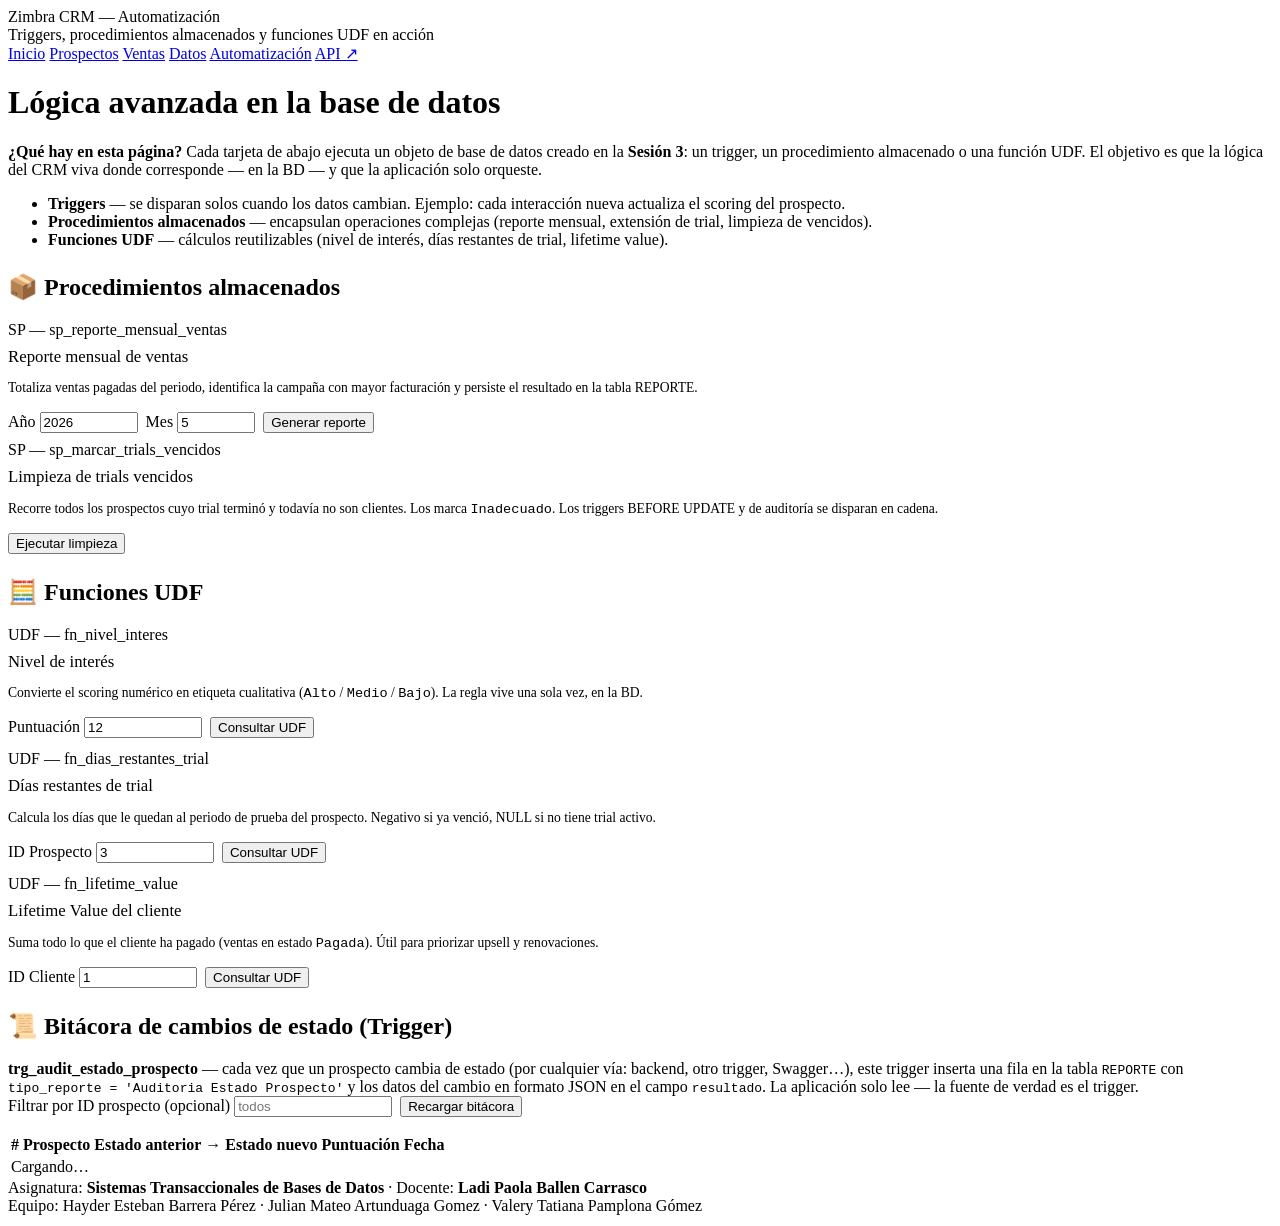
==== frontend/automatizacion.html @ 2b96eb65 "Initial commit: Zimbra CRM — Sesiones 1, 2 y 3" ====
<!DOCTYPE html>
<html lang="es">
<head>
    <meta charset="UTF-8">
    <meta name="viewport" content="width=device-width, initial-scale=1.0">
    <title>Zimbra CRM — Automatización</title>
    <link rel="stylesheet" href="/css/style.css">
</head>
<body>
    <header>
        <div class="title">Zimbra CRM — Automatización</div>
        <div class="subtitle">Triggers, procedimientos almacenados y funciones UDF en acción</div>
    </header>
    <nav>
        <a href="/">Inicio</a>
        <a href="/prospectos.html">Prospectos</a>
        <a href="/ventas.html">Ventas</a>
        <a href="/datos.html">Datos</a>
        <a href="/automatizacion.html" class="active">Automatización</a>
        <a href="/docs" target="_blank">API ↗</a>
    </nav>

    <main>
        <h1>Lógica avanzada en la base de datos</h1>
        <div class="info-panel">
            <strong>¿Qué hay en esta página?</strong>
            Cada tarjeta de abajo ejecuta un objeto de base de datos creado en la
            <strong>Sesión 3</strong>: un trigger, un procedimiento almacenado o una función UDF.
            El objetivo es que la lógica del CRM viva donde corresponde — en la BD —
            y que la aplicación solo orqueste.
            <ul>
                <li><strong>Triggers</strong> — se disparan solos cuando los datos cambian. Ejemplo: cada interacción nueva actualiza el scoring del prospecto.</li>
                <li><strong>Procedimientos almacenados</strong> — encapsulan operaciones complejas (reporte mensual, extensión de trial, limpieza de vencidos).</li>
                <li><strong>Funciones UDF</strong> — cálculos reutilizables (nivel de interés, días restantes de trial, lifetime value).</li>
            </ul>
        </div>

        <!-- =================================================== -->
        <!-- PROCEDIMIENTOS ALMACENADOS -->
        <!-- =================================================== -->
        <h2 style="margin-top: 1.5rem;">📦 Procedimientos almacenados</h2>

        <div class="two-col">
            <section>
                <div class="card">
                    <div class="label">SP — sp_reporte_mensual_ventas</div>
                    <div class="value" style="font-size: 1.05rem; margin: 0.5rem 0;">Reporte mensual de ventas</div>
                    <p class="muted" style="font-size: 0.85rem; margin-bottom: 1rem;">
                        Totaliza ventas pagadas del periodo, identifica la campaña con mayor
                        facturación y persiste el resultado en la tabla REPORTE.
                    </p>
                    <div style="display: flex; gap: 0.5rem; align-items: flex-end; margin-bottom: 0.5rem;">
                        <div>
                            <label>Año</label>
                            <input type="number" id="rep-anio" value="2026" min="2020" max="2099" style="width: 90px;">
                        </div>
                        <div>
                            <label>Mes</label>
                            <input type="number" id="rep-mes" value="5" min="1" max="12" style="width: 70px;">
                        </div>
                        <button class="btn" id="btn-reporte-mensual">Generar reporte</button>
                    </div>
                    <div id="result-reporte"></div>
                </div>
            </section>

            <section>
                <div class="card">
                    <div class="label">SP — sp_marcar_trials_vencidos</div>
                    <div class="value" style="font-size: 1.05rem; margin: 0.5rem 0;">Limpieza de trials vencidos</div>
                    <p class="muted" style="font-size: 0.85rem; margin-bottom: 1rem;">
                        Recorre todos los prospectos cuyo trial terminó y todavía no son clientes.
                        Los marca <code>Inadecuado</code>. Los triggers BEFORE UPDATE y de auditoría
                        se disparan en cadena.
                    </p>
                    <button class="btn danger" id="btn-limpiar-trials">Ejecutar limpieza</button>
                    <div id="result-limpieza"></div>
                </div>
            </section>
        </div>

        <!-- =================================================== -->
        <!-- FUNCIONES UDF -->
        <!-- =================================================== -->
        <h2 style="margin-top: 1.5rem;">🧮 Funciones UDF</h2>

        <div class="two-col">
            <section>
                <div class="card">
                    <div class="label">UDF — fn_nivel_interes</div>
                    <div class="value" style="font-size: 1.05rem; margin: 0.5rem 0;">Nivel de interés</div>
                    <p class="muted" style="font-size: 0.85rem; margin-bottom: 1rem;">
                        Convierte el scoring numérico en etiqueta cualitativa
                        (<code>Alto</code> / <code>Medio</code> / <code>Bajo</code>).
                        La regla vive una sola vez, en la BD.
                    </p>
                    <div style="display: flex; gap: 0.5rem; align-items: flex-end;">
                        <div>
                            <label>Puntuación</label>
                            <input type="number" id="udf-puntuacion" value="12" min="0" style="width: 110px;">
                        </div>
                        <button class="btn" id="btn-nivel-interes">Consultar UDF</button>
                    </div>
                    <div id="result-nivel-interes" style="margin-top: 0.75rem;"></div>
                </div>
            </section>

            <section>
                <div class="card">
                    <div class="label">UDF — fn_dias_restantes_trial</div>
                    <div class="value" style="font-size: 1.05rem; margin: 0.5rem 0;">Días restantes de trial</div>
                    <p class="muted" style="font-size: 0.85rem; margin-bottom: 1rem;">
                        Calcula los días que le quedan al periodo de prueba del prospecto.
                        Negativo si ya venció, NULL si no tiene trial activo.
                    </p>
                    <div style="display: flex; gap: 0.5rem; align-items: flex-end;">
                        <div>
                            <label>ID Prospecto</label>
                            <input type="number" id="udf-id-prospecto" value="3" min="1" style="width: 110px;">
                        </div>
                        <button class="btn" id="btn-dias-restantes">Consultar UDF</button>
                    </div>
                    <div id="result-dias-restantes" style="margin-top: 0.75rem;"></div>
                </div>
            </section>
        </div>

        <div class="card mt-1">
            <div class="label">UDF — fn_lifetime_value</div>
            <div class="value" style="font-size: 1.05rem; margin: 0.5rem 0;">Lifetime Value del cliente</div>
            <p class="muted" style="font-size: 0.85rem; margin-bottom: 1rem;">
                Suma todo lo que el cliente ha pagado (ventas en estado <code>Pagada</code>).
                Útil para priorizar upsell y renovaciones.
            </p>
            <div style="display: flex; gap: 0.5rem; align-items: flex-end;">
                <div>
                    <label>ID Cliente</label>
                    <input type="number" id="udf-id-cliente" value="1" min="1" style="width: 110px;">
                </div>
                <button class="btn" id="btn-lifetime">Consultar UDF</button>
            </div>
            <div id="result-lifetime" style="margin-top: 0.75rem;"></div>
        </div>

        <!-- =================================================== -->
        <!-- AUDITORÍA (poblada por trigger) -->
        <!-- =================================================== -->
        <h2 style="margin-top: 1.5rem;">📜 Bitácora de cambios de estado (Trigger)</h2>
        <div class="info-panel">
            <strong>trg_audit_estado_prospecto</strong> — cada vez que un prospecto cambia de estado
            (por cualquier vía: backend, otro trigger, Swagger…), este trigger inserta una fila en
            la tabla <code>REPORTE</code> con <code>tipo_reporte = 'Auditoria Estado Prospecto'</code>
            y los datos del cambio en formato JSON en el campo <code>resultado</code>. La aplicación
            solo lee — la fuente de verdad es el trigger.
        </div>

        <div style="display: flex; gap: 0.5rem; align-items: flex-end; margin-bottom: 1rem;">
            <div>
                <label>Filtrar por ID prospecto (opcional)</label>
                <input type="number" id="audit-id" placeholder="todos" min="1" style="width: 150px;">
            </div>
            <button class="btn" id="btn-cargar-auditoria">Recargar bitácora</button>
        </div>

        <div class="table-wrapper">
            <table>
                <thead>
                    <tr>
                        <th>#</th>
                        <th>Prospecto</th>
                        <th>Estado anterior</th>
                        <th>→</th>
                        <th>Estado nuevo</th>
                        <th>Puntuación</th>
                        <th>Fecha</th>
                    </tr>
                </thead>
                <tbody id="audit-body">
                    <tr><td colspan="7" class="muted text-center">Cargando…</td></tr>
                </tbody>
            </table>
        </div>
    </main>

    <footer>
        <div>Asignatura: <strong>Sistemas Transaccionales de Bases de Datos</strong> · Docente: <strong>Ladi Paola Ballen Carrasco</strong></div>
        <div class="team">Equipo: Hayder Esteban Barrera Pérez · Julian Mateo Artunduaga Gomez · Valery Tatiana Pamplona Gómez</div>
    </footer>

    <script src="/js/api.js"></script>
    <script src="/js/automatizacion.js"></script>
</body>
</html>
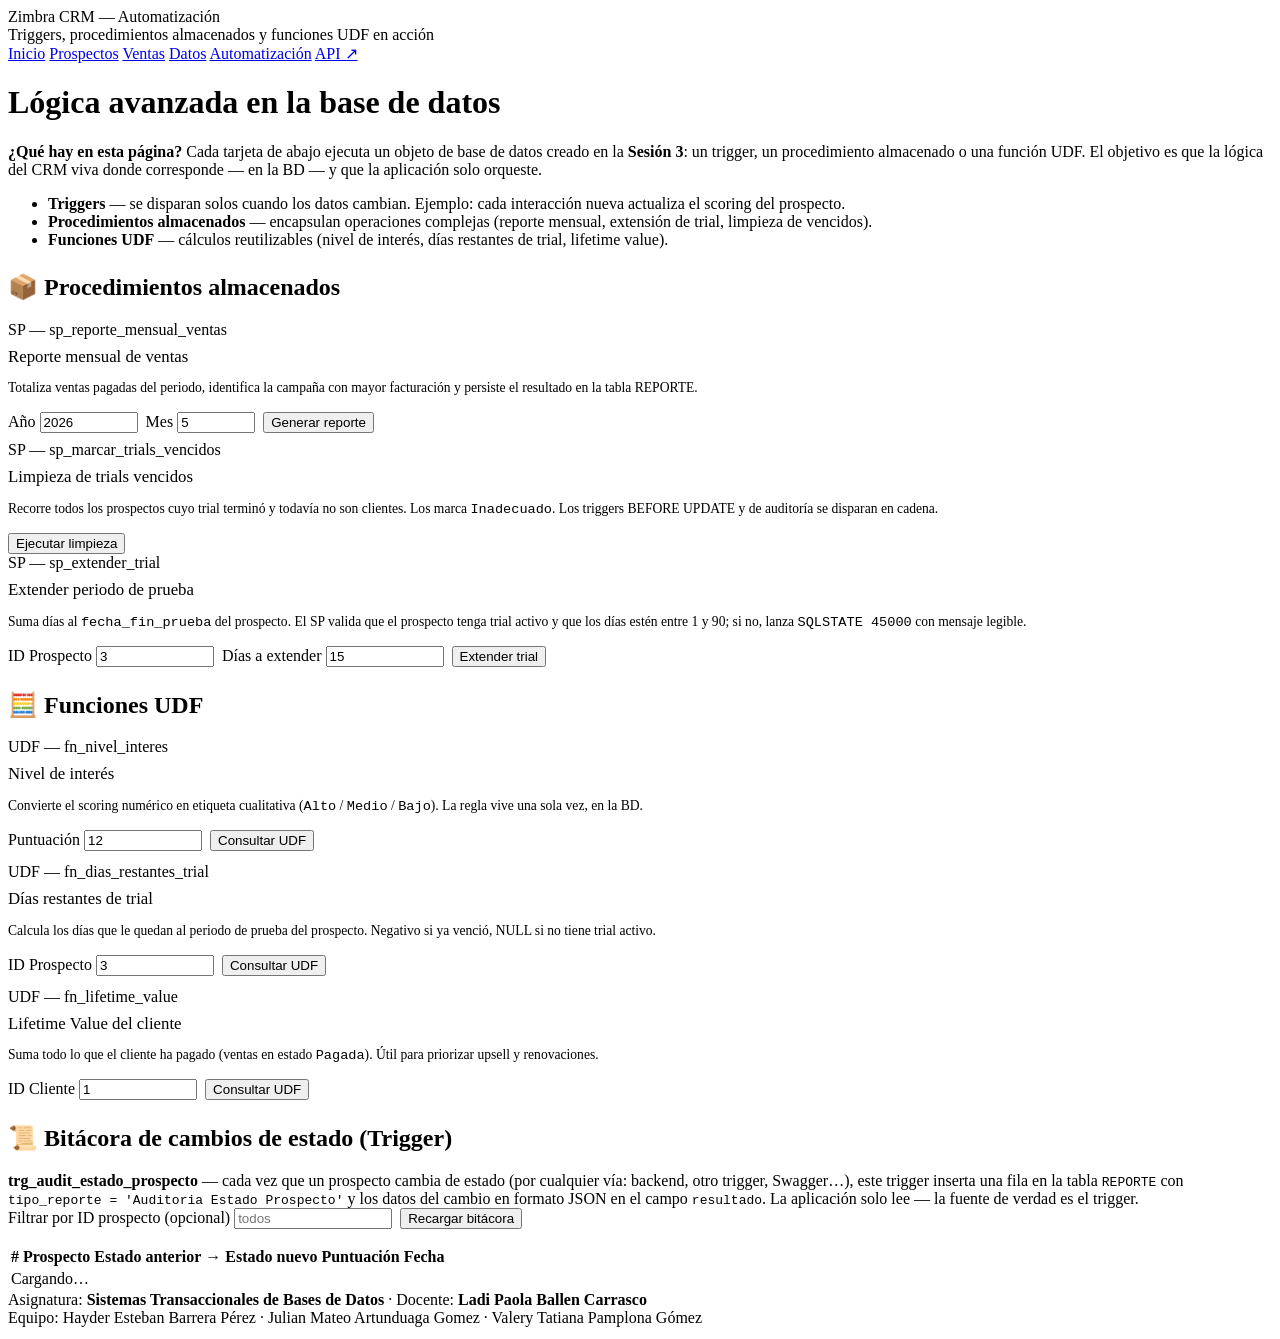
==== commit 0238b632: "Se agregan las modificaciones realziadas en clase" ====
--- a/frontend/automatizacion.html
+++ b/frontend/automatizacion.html
@@ -79,6 +79,28 @@
             </section>
         </div>
 
+        <div class="card mt-1">
+            <div class="label">SP — sp_extender_trial</div>
+            <div class="value" style="font-size: 1.05rem; margin: 0.5rem 0;">Extender periodo de prueba</div>
+            <p class="muted" style="font-size: 0.85rem; margin-bottom: 1rem;">
+                Suma días al <code>fecha_fin_prueba</code> del prospecto. El SP valida
+                que el prospecto tenga trial activo y que los días estén entre 1 y 90;
+                si no, lanza <code>SQLSTATE 45000</code> con mensaje legible.
+            </p>
+            <div style="display: flex; gap: 0.5rem; align-items: flex-end; flex-wrap: wrap;">
+                <div>
+                    <label>ID Prospecto</label>
+                    <input type="number" id="sp-ext-id" value="3" min="1" style="width: 110px;">
+                </div>
+                <div>
+                    <label>Días a extender</label>
+                    <input type="number" id="sp-ext-dias" value="15" min="1" max="90" style="width: 110px;">
+                </div>
+                <button class="btn" id="btn-extender-trial">Extender trial</button>
+            </div>
+            <div id="result-extender" style="margin-top: 0.75rem;"></div>
+        </div>
+
         <!-- =================================================== -->
         <!-- FUNCIONES UDF -->
         <!-- =================================================== -->
